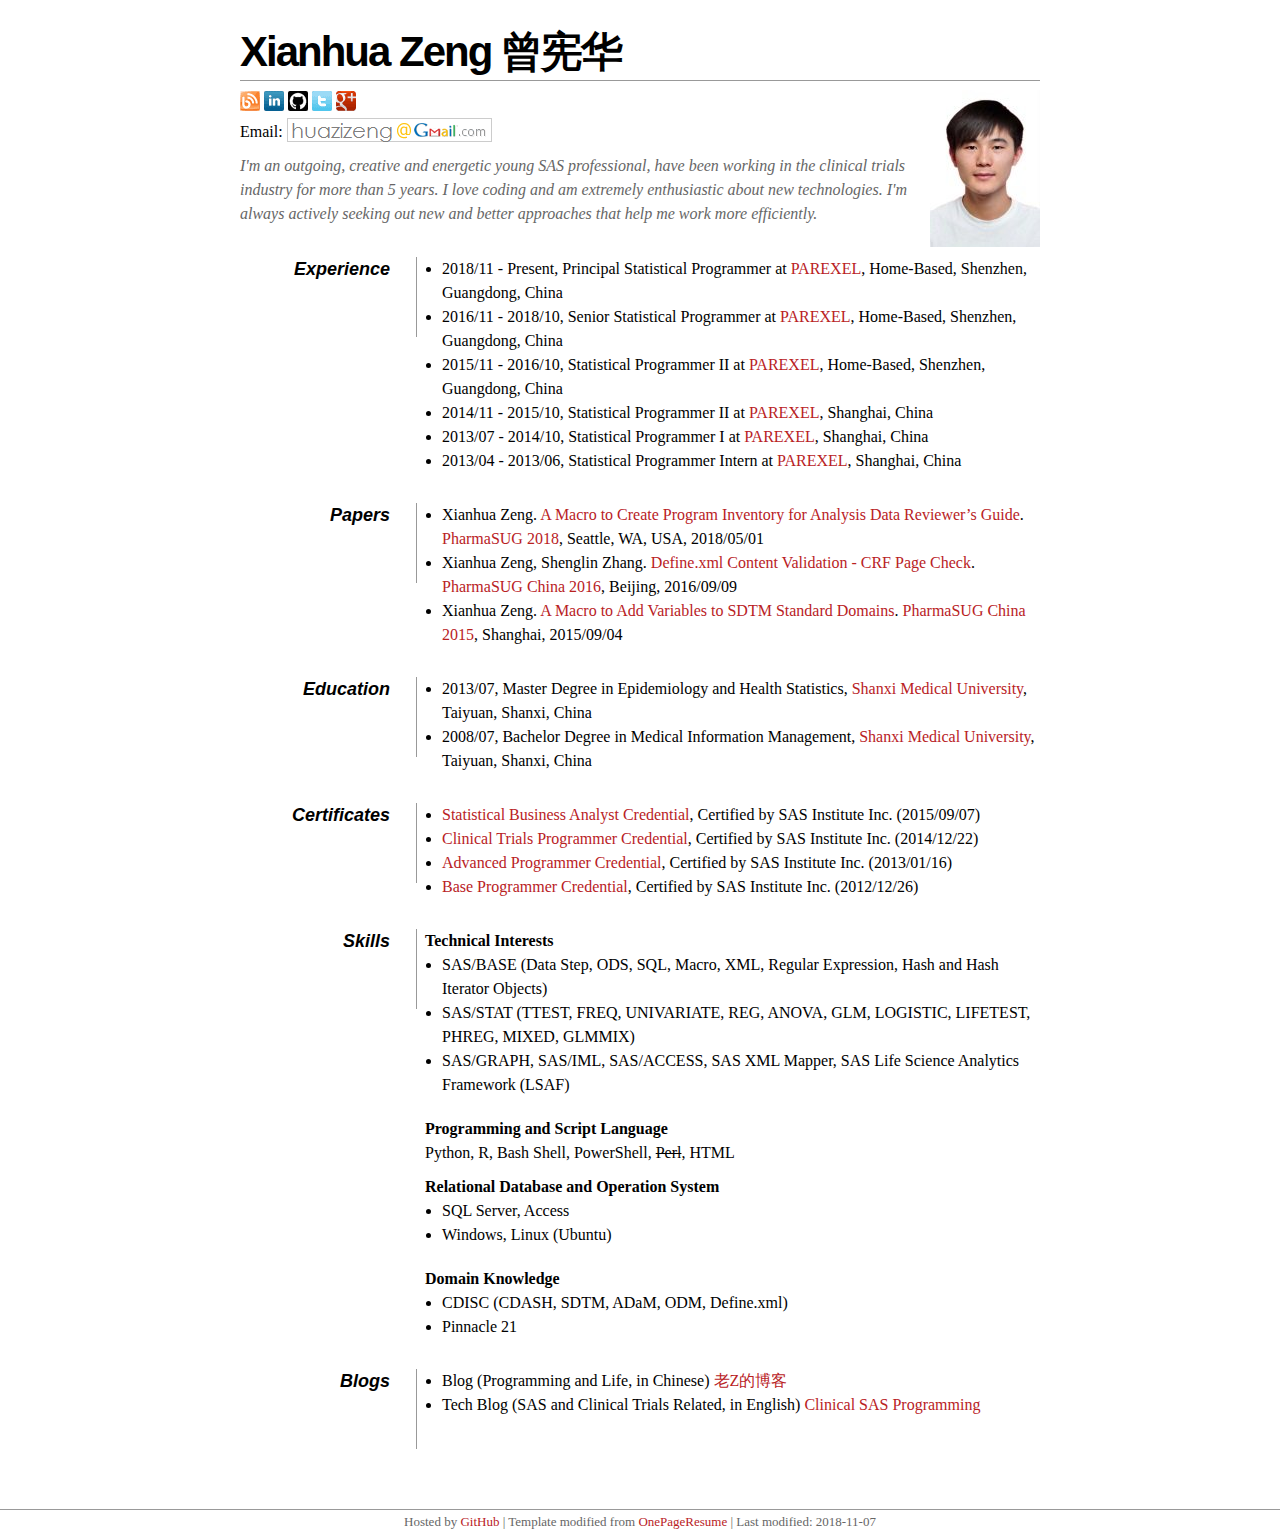
==== index.html @ 49c42f15 "Updated Experience" ====
<!DOCTYPE html PUBLIC "-//W3C//DTD XHTML 1.0 Strict//EN"
"http://www.w3.org/TR/xhtml1/DTD/xhtml1-strict.dtd">

<html xmlns="http://www.w3.org/1999/xhtml" xml:lang="en" lang="en">

  <head>
    <meta http-equiv="Content-Type" content="text/html; charset=UTF-8"/>

    <title>Xianhua Zeng</title>

    <style type="text/css">
      * { margin: 0; padding: 0; }
      body { font: 16px Georgia, Serif; line-height: 24px; }
      .clear { clear: both; }
      #page-wrap { width: 800px; margin: 40px auto 60px; }
      #pic { float: right; margin: 50px 0 0 0; }
      h1 { margin: 0 0 10px 0; padding: 0 0 16px 0; font-family: Helvetica, Sans-Serif; font-size: 42px; font-weight: bold; letter-spacing: -2px; border-bottom: 1px solid #999; }
      p { margin: 0 0 10px 0; }
      a:link { color:#b9221f; text-decoration:none; }
      a:hover { color:#771614; text-decoration:underline; }
      a:visited { color:#93584D; }
      ul { margin: 0 0 20px 17px; }
      #objective { width: 690px; float: left; }
      #objective p { font-style: italic; color: #666; }
      dt { font-family: Helvetica, Sans-Serif; font-style: italic; font-weight: bold; font-size: 18px; text-align: right; padding: 0 26px 0 0; width: 150px; float: left; height: 80px; border-right: 1px solid #999;  }
      dd { width: 615px; float: right; }
      dd.clear { float: none; margin: 0; height: 10px; }
      footer{font-size: 13px; color: #666; border-top: 1px solid #999; text-align:center;}
    </style>
    <!-- www.xianhuazeng.com Google analytics -->
    <script>
      (function(i,s,o,g,r,a,m){i['GoogleAnalyticsObject']=r;i[r]=i[r]||function(){
      (i[r].q=i[r].q||[]).push(arguments)},i[r].l=1*new Date();a=s.createElement(o),
      m=s.getElementsByTagName(o)[0];a.async=1;a.src=g;m.parentNode.insertBefore(a,m)
      })(window,document,'script','//www.google-analytics.com/analytics.js','ga');

      ga('create', 'UA-65950412-1', 'auto');
      ga('send', 'pageview');
    </script>
  </head>

  <body> 
    <div id="page-wrap"> <img alt="Photo of Xianhua Zeng" id="pic" src="images/Xianhua Zeng.jpg" /> 
      <div id="contact-info" class="vcard">
        <h1 class="fn">Xianhua Zeng 曾宪华</h1> 
        <p><a target="_blank" href="http://www.xianhuazeng.com/en/">
           <img title="Blog" alt="Blog icon" src="images/blog.png" /></a>
           <a target="_blank" href="http://www.linkedin.com/in/xianhuazeng">
           <img title="Linkedin" alt="Linkedin icon" src="images/linkedin.png" /></a>
           <a target="_blank" href="https://github.com/xianhuazeng">
           <img title="Github" alt="Github icon" src="images/github.png" /></a>
           <a target="_blank" href="https://twitter.com/xianhuazeng">
           <img title="Twitter" alt="Twitter icon"  src="images/twitter.png" /></a>
           <a target="_blank" href="http://plus.google.com/u/0/106689784596989502614/about">
           <img title="Google+" alt="Google+ icon" src="images/google.png" /></a><br />        
           Email:&nbsp;<a href="mailto:huazizeng@gmail.com"><img alt="Xianhua Zeng" style="margin-bottom:-5px" src="images/email.png"/></a>
        </p> 
      </div> 
      <div id="objective"> 
        <p>
          I'm an outgoing, creative and energetic young SAS professional, have been working in the clinical trials industry for more than 5 years. I love coding and am extremely enthusiastic about new technologies. I'm always actively seeking out new and better approaches that help me work more efficiently.
        </p> 
      </div> 
      <div class="clear"></div>
      <dd class="clear"></dd> <dt>Experience</dt> 
        <dd> 
          <ul>
            <li>2018/11 - Present, Principal Statistical Programmer at <a target="_blank" href="http://www.parexel.com/">PAREXEL</a>, Home-Based, Shenzhen, Guangdong, China</li>
            <li>2016/11 - 2018/10, Senior Statistical Programmer at <a target="_blank" href="http://www.parexel.com/">PAREXEL</a>, Home-Based, Shenzhen, Guangdong, China</li>
            <li>2015/11 - 2016/10, Statistical Programmer II at <a target="_blank" href="http://www.parexel.com/">PAREXEL</a>, Home-Based, Shenzhen, Guangdong, China</li>
            <li>2014/11 - 2015/10, Statistical Programmer II at <a target="_blank" href="http://www.parexel.com/">PAREXEL</a>, Shanghai, China</li>
            <li>2013/07 - 2014/10, Statistical Programmer I at <a target="_blank" href="http://www.parexel.com/">PAREXEL</a>, Shanghai, China</li>
            <li>2013/04 - 2013/06, Statistical Programmer Intern at <a target="_blank" href="http://www.parexel.com/">PAREXEL</a>, Shanghai, China</li>  
          </ul>
        </dd> 
      <dd class="clear"></dd> <dt>Papers</dt>
        <dd>
          <ul>
            <li>Xianhua Zeng. <a target="_blank" href="http://www.pharmasug.org/proceedings/2018/QT/PharmaSUG-2018-QT08.pdf">A Macro to Create Program Inventory for Analysis Data Reviewer’s Guide</a>. <a target="_blank" href="http://www.pharmasug.org/us/2018/wrapup.html/">PharmaSUG 2018</a>, Seattle, WA, USA, 2018/05/01</li>            
            <li>Xianhua Zeng, Shenglin Zhang. <a target="_blank" href="http://www.pharmasug.org/proceedings/china2016/CD/PharmaSUG-China-2016-CD10_v2.pdf">Define.xml Content Validation - CRF Page Check</a>. <a target="_blank" href="http://www.pharmasug.org/china/2016/wrapup2016b.html/">PharmaSUG China 2016</a>, Beijing, 2016/09/09</li>
            <li>Xianhua Zeng. <a target="_blank" href="http://www.pharmasug.org/proceedings/china2015/PharmaSUG-China-2015-13.pdf">A Macro to Add Variables to SDTM Standard Domains</a>. <a target="_blank" href="http://www.pharmasug.org/china/2015/wrapup.html">PharmaSUG China 2015</a>, Shanghai, 2015/09/04</li>
          </ul>
        </dd> 
      <dd class="clear"></dd> <dt>Education</dt>
        <dd>
          <ul> 
            <li>2013/07, Master Degree in Epidemiology and Health Statistics, <a target="_blank" href="http://www.sxmu.edu.cn/">Shanxi Medical University</a>, Taiyuan, Shanxi, China</li>
            <li>2008/07, Bachelor Degree in Medical Information Management, <a target="_blank" href="http://www.sxmu.edu.cn/">Shanxi Medical University</a>, Taiyuan, Shanxi, China</li>        
          </ul>
        </dd> 
      <dd class="clear"></dd> <dt>Certificates</dt> 
        <dd> 
          <ul> 
            <li><a target="_blank" href="https://www.sas.com/en_us/certification/credentials/advanced-analytics/statistical-business-analyst.html">Statistical Business Analyst Credential</a>, Certified by SAS Institute Inc. (2015/09/07)</li> 
            <li><a target="_blank" href="https://www.sas.com/en_us/certification/credentials/foundation-tools/clinical-trials-programmer.html">Clinical Trials Programmer Credential</a>, Certified by SAS Institute Inc. (2014/12/22)</li> 
            <li><a target="_blank" href="https://www.sas.com/en_us/certification/credentials/foundation-tools/advanced-programmer.html">Advanced Programmer Credential</a>, Certified by SAS Institute Inc. (2013/01/16)​</li> 
            <li><a target="_blank" href="https://www.sas.com/en_us/certification/credentials/foundation-tools/base-programmer.html">Base Programmer Credential</a>, Certified by SAS Institute Inc. (2012/12/26)​</li> 
          </ul>
        </dd> 
      <dd class="clear"></dd> <dt>Skills</dt>
        <dd>
          <b>Technical Interests</b> 
            <ul> 
              <li>SAS/BASE (Data Step, ODS, SQL, Macro, XML, Regular Expression, Hash and Hash Iterator Objects)</li> 
              <li>SAS/STAT (TTEST, FREQ, UNIVARIATE, REG, ANOVA, GLM, LOGISTIC, LIFETEST, PHREG, MIXED, GLMMIX)</li> 
              <li>SAS/GRAPH, SAS/IML, SAS/ACCESS, SAS XML Mapper, SAS Life Science Analytics Framework (LSAF)</li> 
            </ul>
          <b>Programming and Script Language</b> 
            <p>Python, R, Bash Shell, PowerShell, <strike>Perl</strike>, HTML</p>
          <b>Relational Database and Operation System</b> 
            <ul> 
              <li>SQL Server, Access</li> 
              <li>Windows, Linux (Ubuntu)</li> 
            </ul>
          <b>Domain Knowledge</b> 
            <ul> 
              <li>CDISC (CDASH, SDTM, ADaM, ODM, Define.xml)</li> 
              <li>Pinnacle 21</li> 
            </ul> 
        </dd>
      <dd class="clear"></dd> <dt>Blogs</dt> 
        <dd> 
          <ul> 
            <li>Blog (Programming and Life, in Chinese)<a target="_blank" href="http://www.xianhuazeng.com/cn/"> 老Z的博客</a></li> 
            <li>Tech Blog (SAS and Clinical Trials Related, in English)<a target="_blank" href="http://www.xianhuazeng.com/en/"> Clinical SAS Programming</a></li> 
          </ul>
        </dd>
      <div class="clear"></div> 
    </div> 
    <footer>Hosted by <a target="_blank" href="https://github.com/XianhuaZeng/xianhuazeng.github.io">GitHub</a> | Template modified from <a target="_blank" href="https://css-tricks.com/one-page-resume-site/">OnePageResume</a> | Last modified: 2018-11-07</footer>
  </body>
</html>
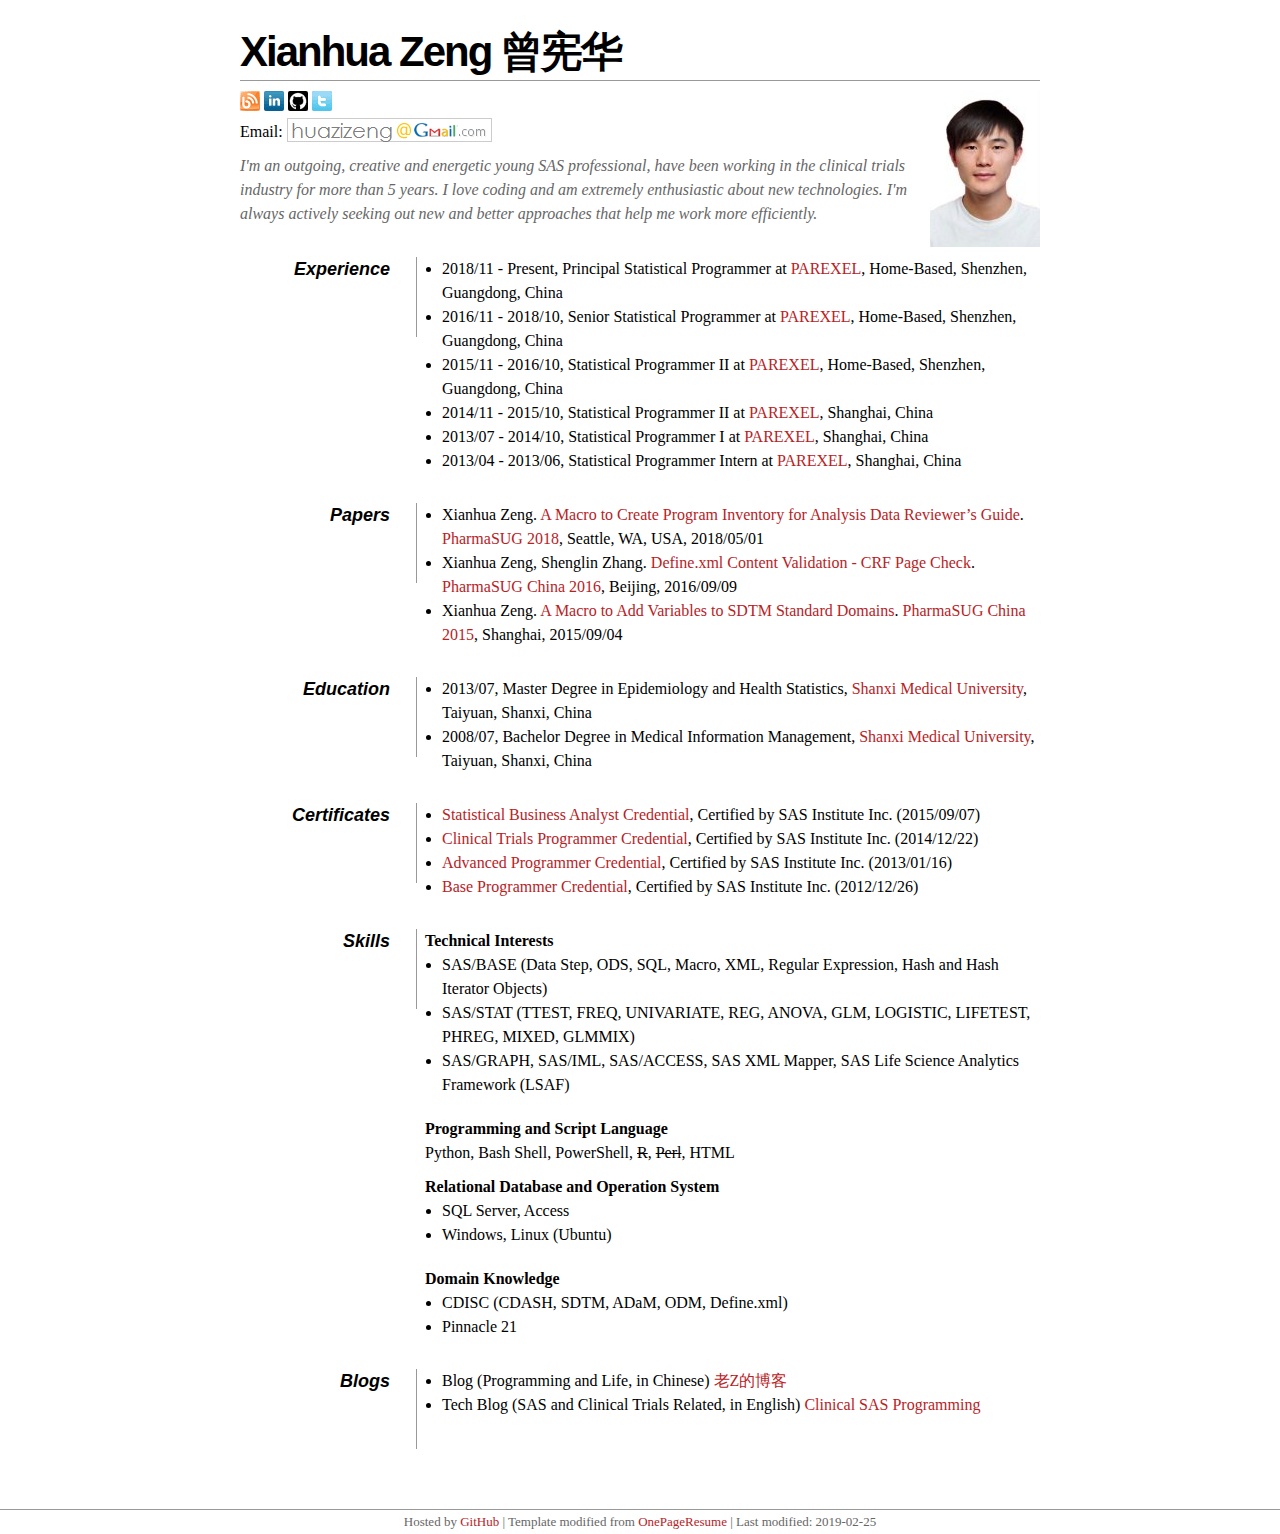
==== commit fae4dac7: "Removed Google+" ====
--- a/index.html
+++ b/index.html
@@ -50,9 +50,7 @@
            <a target="_blank" href="https://github.com/xianhuazeng">
            <img title="Github" alt="Github icon" src="images/github.png" /></a>
            <a target="_blank" href="https://twitter.com/xianhuazeng">
-           <img title="Twitter" alt="Twitter icon"  src="images/twitter.png" /></a>
-           <a target="_blank" href="http://plus.google.com/u/0/106689784596989502614/about">
-           <img title="Google+" alt="Google+ icon" src="images/google.png" /></a><br />        
+           <img title="Twitter" alt="Twitter icon"  src="images/twitter.png" /></a><br />        
            Email:&nbsp;<a href="mailto:huazizeng@gmail.com"><img alt="Xianhua Zeng" style="margin-bottom:-5px" src="images/email.png"/></a>
         </p> 
       </div> 
@@ -106,7 +104,7 @@
               <li>SAS/GRAPH, SAS/IML, SAS/ACCESS, SAS XML Mapper, SAS Life Science Analytics Framework (LSAF)</li> 
             </ul>
           <b>Programming and Script Language</b> 
-            <p>Python, R, Bash Shell, PowerShell, <strike>Perl</strike>, HTML</p>
+            <p>Python, Bash Shell, PowerShell, <strike>R</strike>, <strike>Perl</strike>, HTML</p>
           <b>Relational Database and Operation System</b> 
             <ul> 
               <li>SQL Server, Access</li> 
@@ -127,6 +125,6 @@
         </dd>
       <div class="clear"></div> 
     </div> 
-    <footer>Hosted by <a target="_blank" href="https://github.com/XianhuaZeng/xianhuazeng.github.io">GitHub</a> | Template modified from <a target="_blank" href="https://css-tricks.com/one-page-resume-site/">OnePageResume</a> | Last modified: 2018-11-07</footer>
+    <footer>Hosted by <a target="_blank" href="https://github.com/XianhuaZeng/xianhuazeng.github.io">GitHub</a> | Template modified from <a target="_blank" href="https://css-tricks.com/one-page-resume-site/">OnePageResume</a> | Last modified: 2019-02-25</footer>
   </body>
 </html>
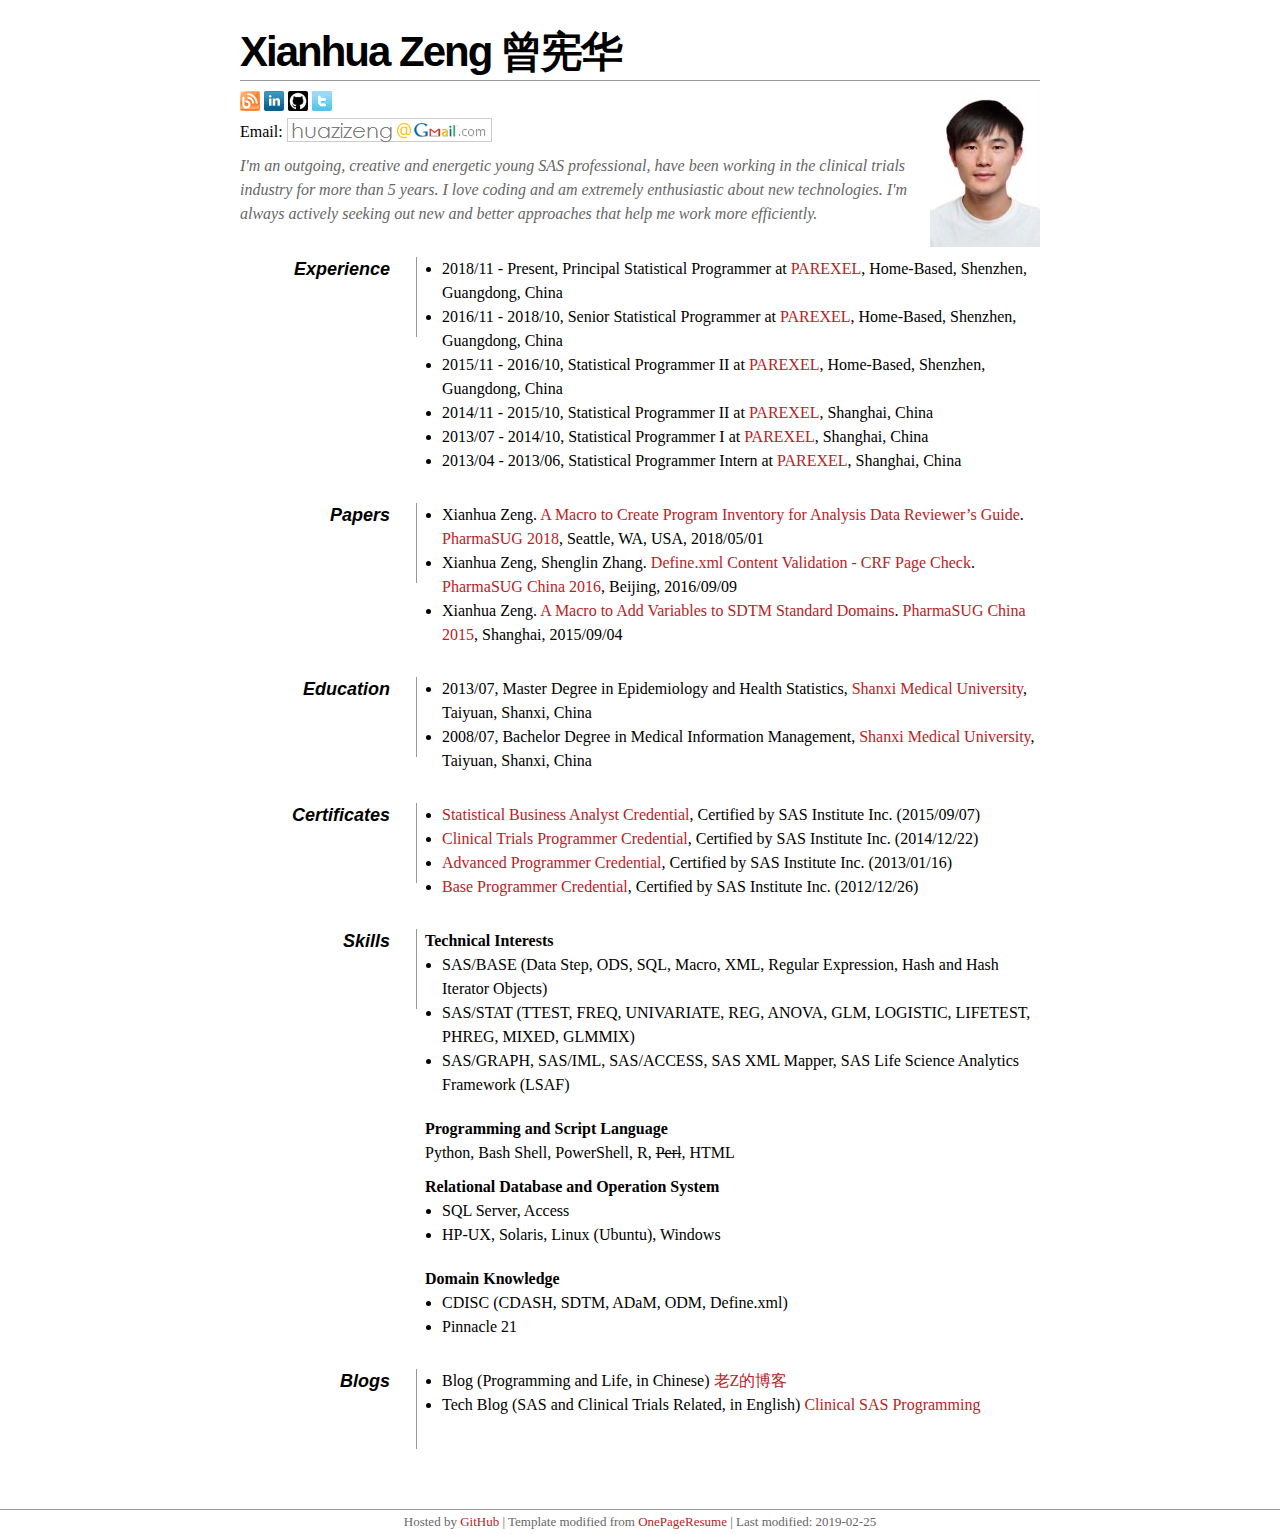
==== commit e453ee54: "Added operating system to Skills" ====
--- a/index.html
+++ b/index.html
@@ -104,11 +104,11 @@
               <li>SAS/GRAPH, SAS/IML, SAS/ACCESS, SAS XML Mapper, SAS Life Science Analytics Framework (LSAF)</li> 
             </ul>
           <b>Programming and Script Language</b> 
-            <p>Python, Bash Shell, PowerShell, <strike>R</strike>, <strike>Perl</strike>, HTML</p>
+            <p>Python, Bash Shell, PowerShell, R, <strike>Perl</strike>, HTML</p>
           <b>Relational Database and Operation System</b> 
             <ul> 
               <li>SQL Server, Access</li> 
-              <li>Windows, Linux (Ubuntu)</li> 
+              <li>HP-UX, Solaris, Linux (Ubuntu), Windows</li> 
             </ul>
           <b>Domain Knowledge</b> 
             <ul> 
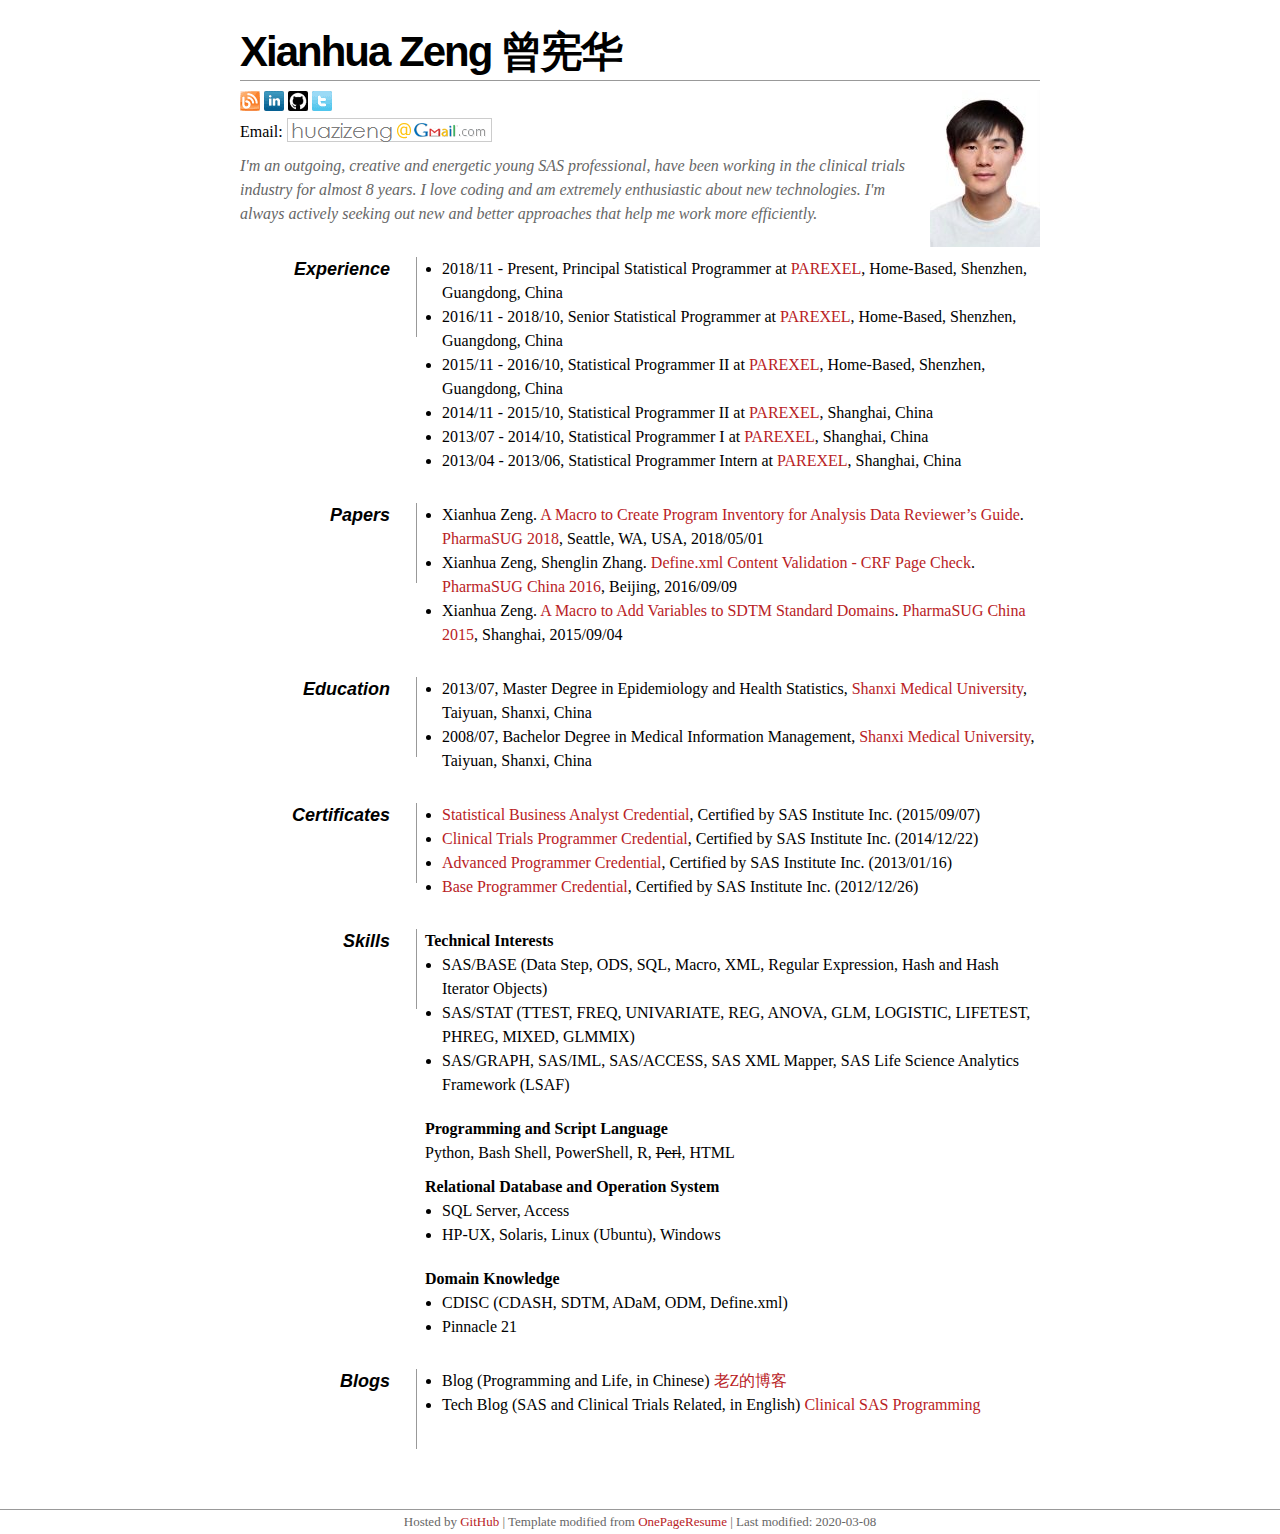
==== commit fee28fab: "Updated footer" ====
--- a/index.html
+++ b/index.html
@@ -56,7 +56,7 @@
       </div> 
       <div id="objective"> 
         <p>
-          I'm an outgoing, creative and energetic young SAS professional, have been working in the clinical trials industry for more than 5 years. I love coding and am extremely enthusiastic about new technologies. I'm always actively seeking out new and better approaches that help me work more efficiently.
+          I'm an outgoing, creative and energetic young SAS professional, have been working in the clinical trials industry for almost 8 years. I love coding and am extremely enthusiastic about new technologies. I'm always actively seeking out new and better approaches that help me work more efficiently.
         </p> 
       </div> 
       <div class="clear"></div>
@@ -125,6 +125,6 @@
         </dd>
       <div class="clear"></div> 
     </div> 
-    <footer>Hosted by <a target="_blank" href="https://github.com/XianhuaZeng/xianhuazeng.github.io">GitHub</a> | Template modified from <a target="_blank" href="https://css-tricks.com/one-page-resume-site/">OnePageResume</a> | Last modified: 2019-02-25</footer>
+    <footer>Hosted by <a target="_blank" href="https://github.com/XianhuaZeng/xianhuazeng.github.io">GitHub</a> | Template modified from <a target="_blank" href="https://css-tricks.com/one-page-resume-site/">OnePageResume</a> | Last modified: 2020-03-08</footer>
   </body>
 </html>
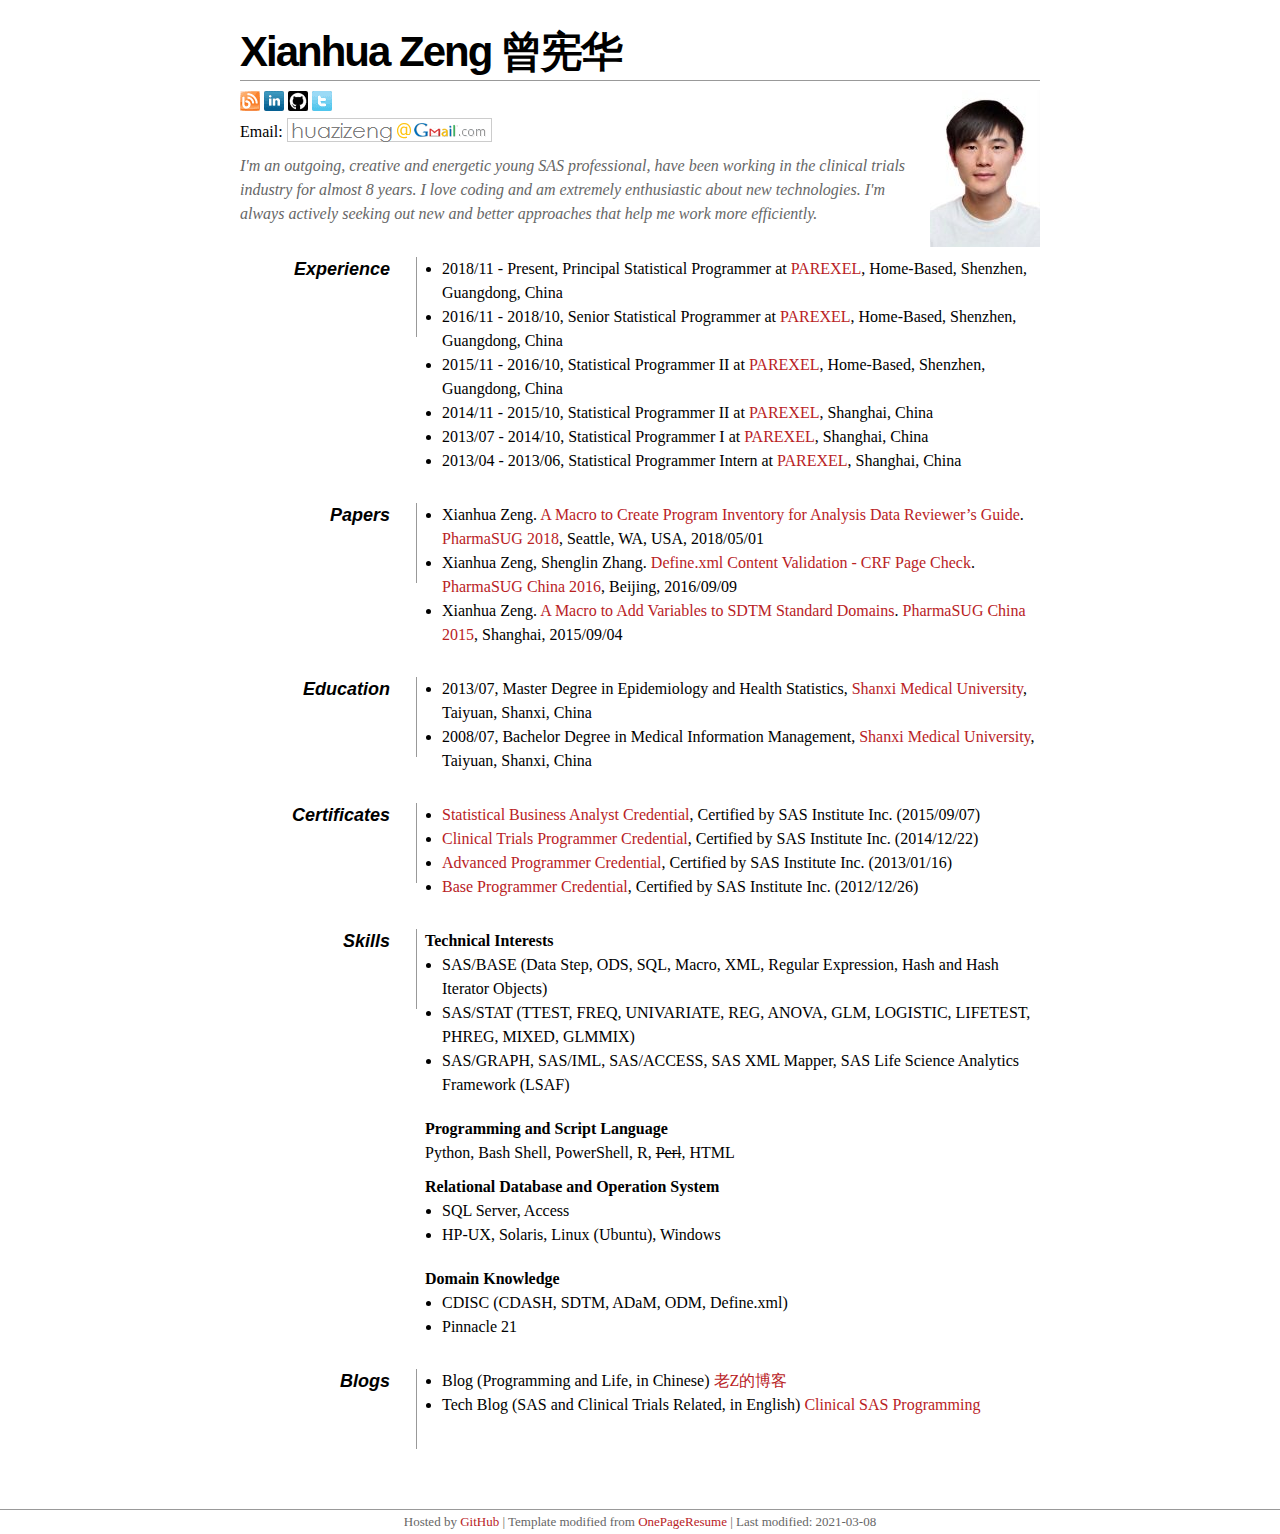
==== commit 3ca5263e: "Updated footer" ====
--- a/index.html
+++ b/index.html
@@ -125,6 +125,6 @@
         </dd>
       <div class="clear"></div> 
     </div> 
-    <footer>Hosted by <a target="_blank" href="https://github.com/XianhuaZeng/xianhuazeng.github.io">GitHub</a> | Template modified from <a target="_blank" href="https://css-tricks.com/one-page-resume-site/">OnePageResume</a> | Last modified: 2020-03-08</footer>
+    <footer>Hosted by <a target="_blank" href="https://github.com/XianhuaZeng/xianhuazeng.github.io">GitHub</a> | Template modified from <a target="_blank" href="https://css-tricks.com/one-page-resume-site/">OnePageResume</a> | Last modified: 2021-03-08</footer>
   </body>
 </html>
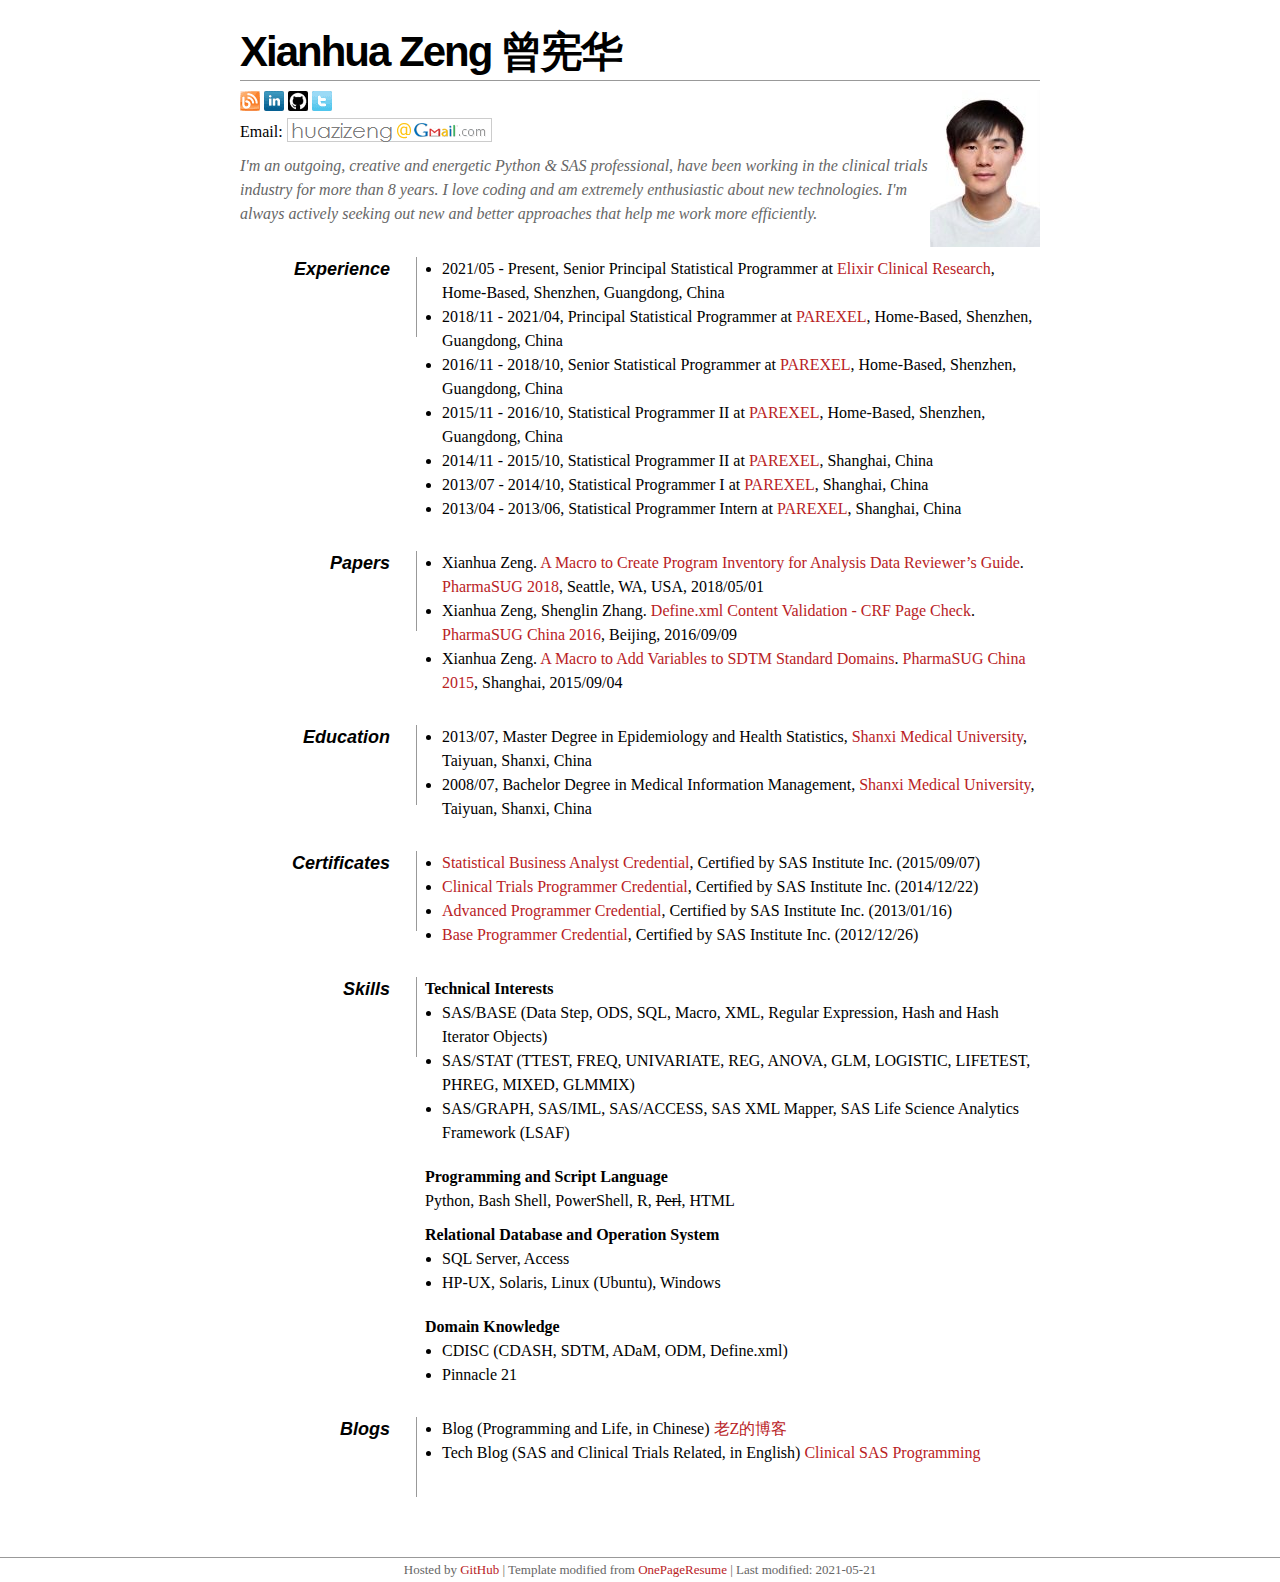
==== commit 42229614: "Updated section Experience" ====
--- a/index.html
+++ b/index.html
@@ -56,19 +56,20 @@
       </div> 
       <div id="objective"> 
         <p>
-          I'm an outgoing, creative and energetic young SAS professional, have been working in the clinical trials industry for almost 8 years. I love coding and am extremely enthusiastic about new technologies. I'm always actively seeking out new and better approaches that help me work more efficiently.
+          I'm an outgoing, creative and energetic Python &#38; SAS professional, have been working in the clinical trials industry for more than 8 years. I love coding and am extremely enthusiastic about new technologies. I'm always actively seeking out new and better approaches that help me work more efficiently.
         </p> 
       </div> 
       <div class="clear"></div>
       <dd class="clear"></dd> <dt>Experience</dt> 
         <dd> 
           <ul>
-            <li>2018/11 - Present, Principal Statistical Programmer at <a target="_blank" href="http://www.parexel.com/">PAREXEL</a>, Home-Based, Shenzhen, Guangdong, China</li>
-            <li>2016/11 - 2018/10, Senior Statistical Programmer at <a target="_blank" href="http://www.parexel.com/">PAREXEL</a>, Home-Based, Shenzhen, Guangdong, China</li>
-            <li>2015/11 - 2016/10, Statistical Programmer II at <a target="_blank" href="http://www.parexel.com/">PAREXEL</a>, Home-Based, Shenzhen, Guangdong, China</li>
-            <li>2014/11 - 2015/10, Statistical Programmer II at <a target="_blank" href="http://www.parexel.com/">PAREXEL</a>, Shanghai, China</li>
-            <li>2013/07 - 2014/10, Statistical Programmer I at <a target="_blank" href="http://www.parexel.com/">PAREXEL</a>, Shanghai, China</li>
-            <li>2013/04 - 2013/06, Statistical Programmer Intern at <a target="_blank" href="http://www.parexel.com/">PAREXEL</a>, Shanghai, China</li>  
+            <li>2021/05 - Present, Senior Principal Statistical Programmer at <a target="_blank" href="https://www.elixir-research.com/">Elixir Clinical Research</a>, Home-Based, Shenzhen, Guangdong, China</li>
+            <li>2018/11 - 2021/04, Principal Statistical Programmer at <a target="_blank" href="https://www.parexel.com/">PAREXEL</a>, Home-Based, Shenzhen, Guangdong, China</li>
+            <li>2016/11 - 2018/10, Senior Statistical Programmer at <a target="_blank" href="https://www.parexel.com/">PAREXEL</a>, Home-Based, Shenzhen, Guangdong, China</li>
+            <li>2015/11 - 2016/10, Statistical Programmer II at <a target="_blank" href="https://www.parexel.com/">PAREXEL</a>, Home-Based, Shenzhen, Guangdong, China</li>
+            <li>2014/11 - 2015/10, Statistical Programmer II at <a target="_blank" href="https://www.parexel.com/">PAREXEL</a>, Shanghai, China</li>
+            <li>2013/07 - 2014/10, Statistical Programmer I at <a target="_blank" href="https://www.parexel.com/">PAREXEL</a>, Shanghai, China</li>
+            <li>2013/04 - 2013/06, Statistical Programmer Intern at <a target="_blank" href="https://www.parexel.com/">PAREXEL</a>, Shanghai, China</li>  
           </ul>
         </dd> 
       <dd class="clear"></dd> <dt>Papers</dt>
@@ -125,6 +126,6 @@
         </dd>
       <div class="clear"></div> 
     </div> 
-    <footer>Hosted by <a target="_blank" href="https://github.com/XianhuaZeng/xianhuazeng.github.io">GitHub</a> | Template modified from <a target="_blank" href="https://css-tricks.com/one-page-resume-site/">OnePageResume</a> | Last modified: 2021-03-08</footer>
+    <footer>Hosted by <a target="_blank" href="https://github.com/XianhuaZeng/xianhuazeng.github.io">GitHub</a> | Template modified from <a target="_blank" href="https://css-tricks.com/one-page-resume-site/">OnePageResume</a> | Last modified: 2021-05-21</footer>
   </body>
 </html>
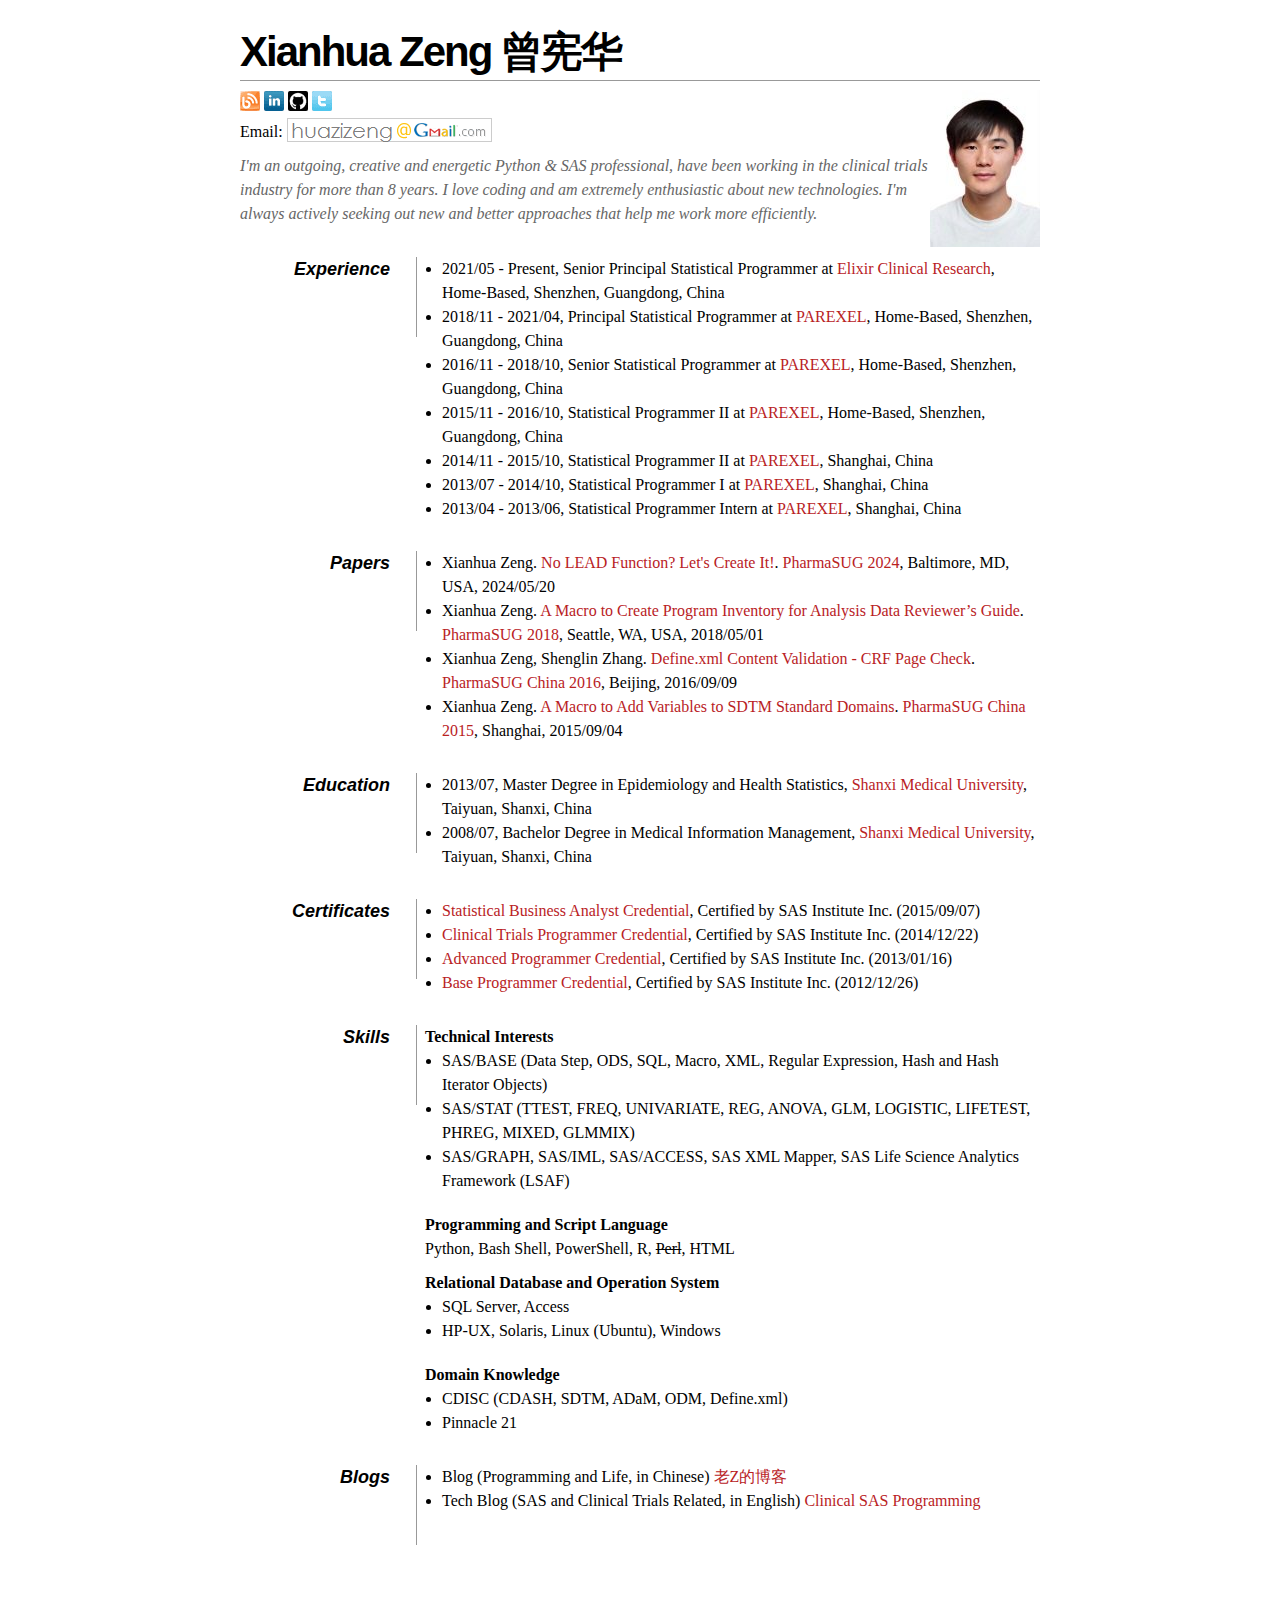
==== commit 27ccaa3d: "Added PharmaSUG 2024 paper" ====
--- a/index.html
+++ b/index.html
@@ -75,6 +75,7 @@
       <dd class="clear"></dd> <dt>Papers</dt>
         <dd>
           <ul>
+            <li>Xianhua Zeng. <a target="_blank" href="https://www.pharmasug.org/proceedings/2024/PO/PharmaSUG-2024-PO-106.pdf">No LEAD Function? Let's Create It!</a>. <a target="_blank" href="http://www.pharmasug.org/us/2018/wrapup.html/">PharmaSUG 2024</a>, Baltimore, MD, USA, 2024/05/20</li>
             <li>Xianhua Zeng. <a target="_blank" href="http://www.pharmasug.org/proceedings/2018/QT/PharmaSUG-2018-QT08.pdf">A Macro to Create Program Inventory for Analysis Data Reviewer’s Guide</a>. <a target="_blank" href="http://www.pharmasug.org/us/2018/wrapup.html/">PharmaSUG 2018</a>, Seattle, WA, USA, 2018/05/01</li>            
             <li>Xianhua Zeng, Shenglin Zhang. <a target="_blank" href="http://www.pharmasug.org/proceedings/china2016/CD/PharmaSUG-China-2016-CD10_v2.pdf">Define.xml Content Validation - CRF Page Check</a>. <a target="_blank" href="http://www.pharmasug.org/china/2016/wrapup2016b.html/">PharmaSUG China 2016</a>, Beijing, 2016/09/09</li>
             <li>Xianhua Zeng. <a target="_blank" href="http://www.pharmasug.org/proceedings/china2015/PharmaSUG-China-2015-13.pdf">A Macro to Add Variables to SDTM Standard Domains</a>. <a target="_blank" href="http://www.pharmasug.org/china/2015/wrapup.html">PharmaSUG China 2015</a>, Shanghai, 2015/09/04</li>
@@ -126,6 +127,6 @@
         </dd>
       <div class="clear"></div> 
     </div> 
-    <footer>Hosted by <a target="_blank" href="https://github.com/XianhuaZeng/xianhuazeng.github.io">GitHub</a> | Template modified from <a target="_blank" href="https://css-tricks.com/one-page-resume-site/">OnePageResume</a> | Last modified: 2021-05-21</footer>
+    <footer>Hosted by <a target="_blank" href="https://github.com/XianhuaZeng/xianhuazeng.github.io">GitHub</a> | Template modified from <a target="_blank" href="https://css-tricks.com/one-page-resume-site/">OnePageResume</a> | Last modified: 2024-06-03</footer>
   </body>
 </html>
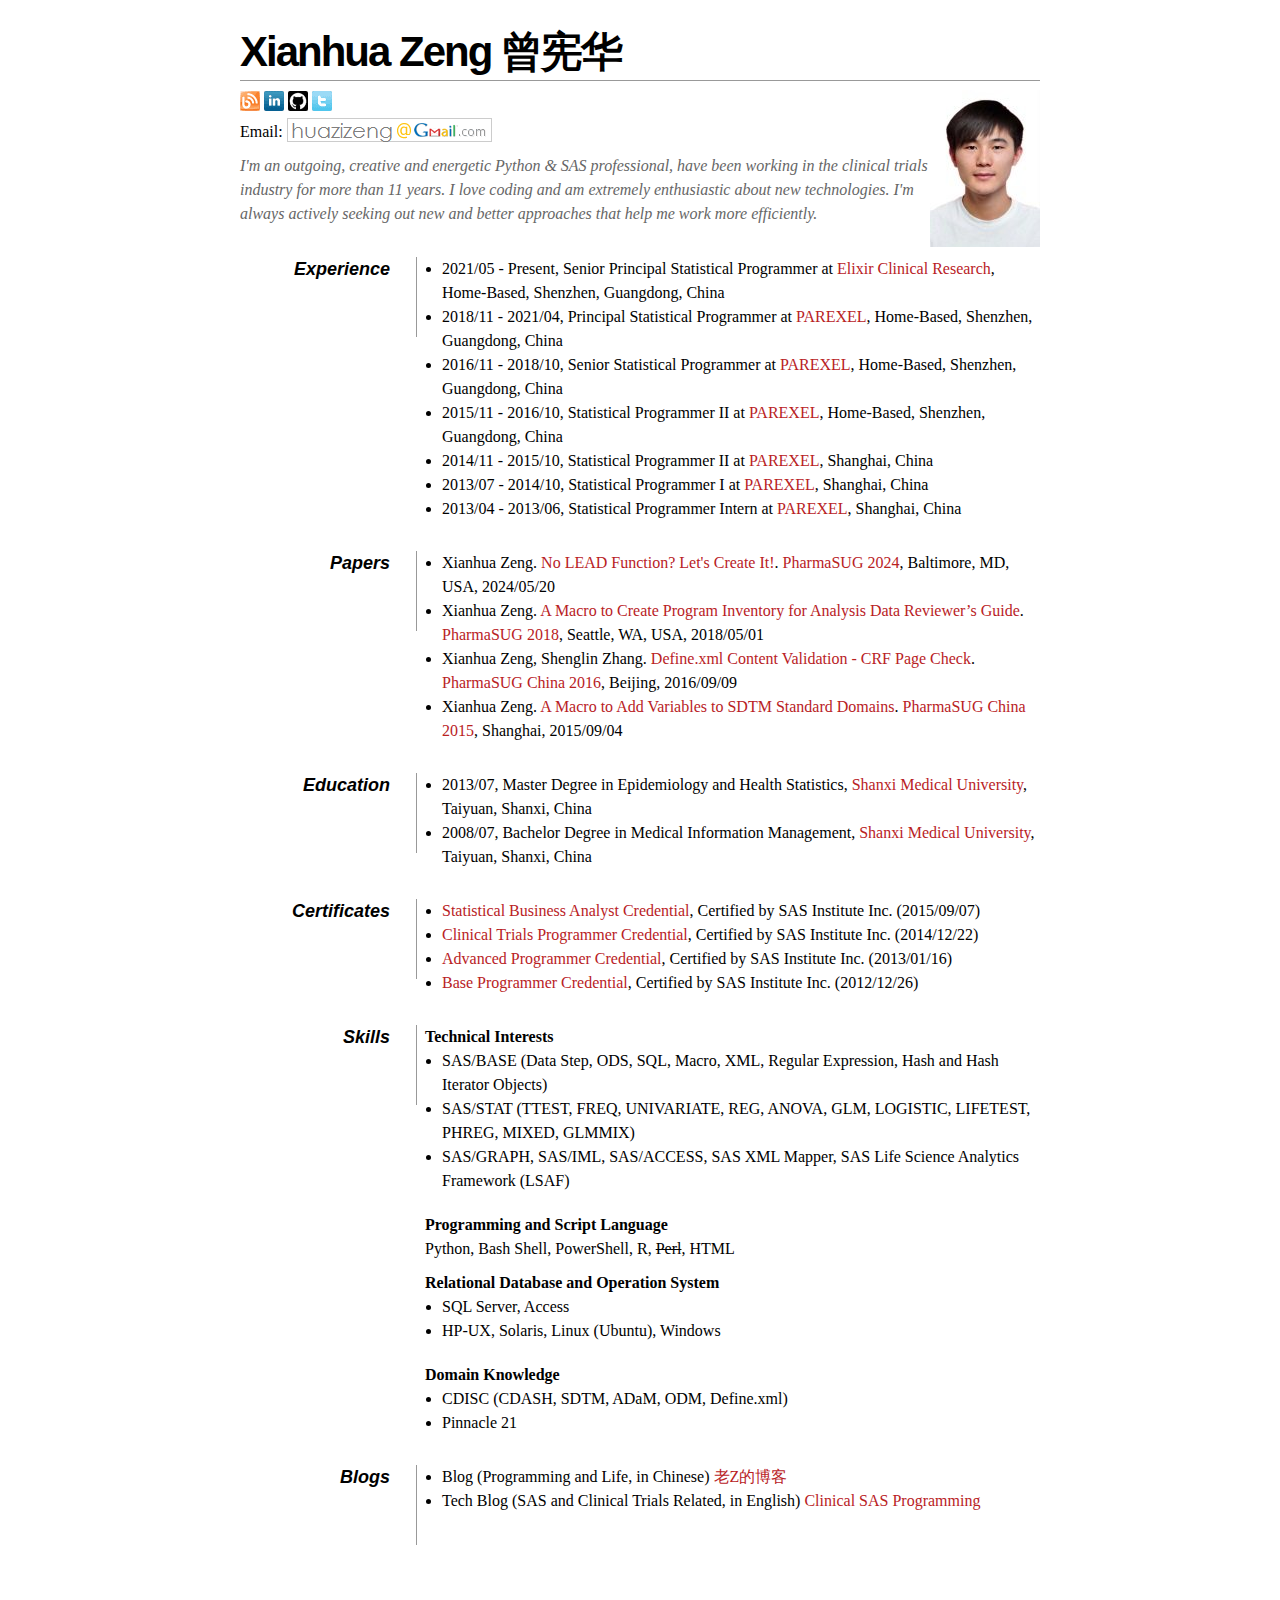
==== commit 06a6f5cb: "Updated link for ELR" ====
--- a/index.html
+++ b/index.html
@@ -56,14 +56,14 @@
       </div> 
       <div id="objective"> 
         <p>
-          I'm an outgoing, creative and energetic Python &#38; SAS professional, have been working in the clinical trials industry for more than 8 years. I love coding and am extremely enthusiastic about new technologies. I'm always actively seeking out new and better approaches that help me work more efficiently.
+          I'm an outgoing, creative and energetic Python &#38; SAS professional, have been working in the clinical trials industry for more than 11 years. I love coding and am extremely enthusiastic about new technologies. I'm always actively seeking out new and better approaches that help me work more efficiently.
         </p> 
       </div> 
       <div class="clear"></div>
       <dd class="clear"></dd> <dt>Experience</dt> 
         <dd> 
           <ul>
-            <li>2021/05 - Present, Senior Principal Statistical Programmer at <a target="_blank" href="https://www.elixir-research.com/">Elixir Clinical Research</a>, Home-Based, Shenzhen, Guangdong, China</li>
+            <li>2021/05 - Present, Senior Principal Statistical Programmer at <a target="_blank" href="https://ecr-global.com/">Elixir Clinical Research</a>, Home-Based, Shenzhen, Guangdong, China</li>
             <li>2018/11 - 2021/04, Principal Statistical Programmer at <a target="_blank" href="https://www.parexel.com/">PAREXEL</a>, Home-Based, Shenzhen, Guangdong, China</li>
             <li>2016/11 - 2018/10, Senior Statistical Programmer at <a target="_blank" href="https://www.parexel.com/">PAREXEL</a>, Home-Based, Shenzhen, Guangdong, China</li>
             <li>2015/11 - 2016/10, Statistical Programmer II at <a target="_blank" href="https://www.parexel.com/">PAREXEL</a>, Home-Based, Shenzhen, Guangdong, China</li>
